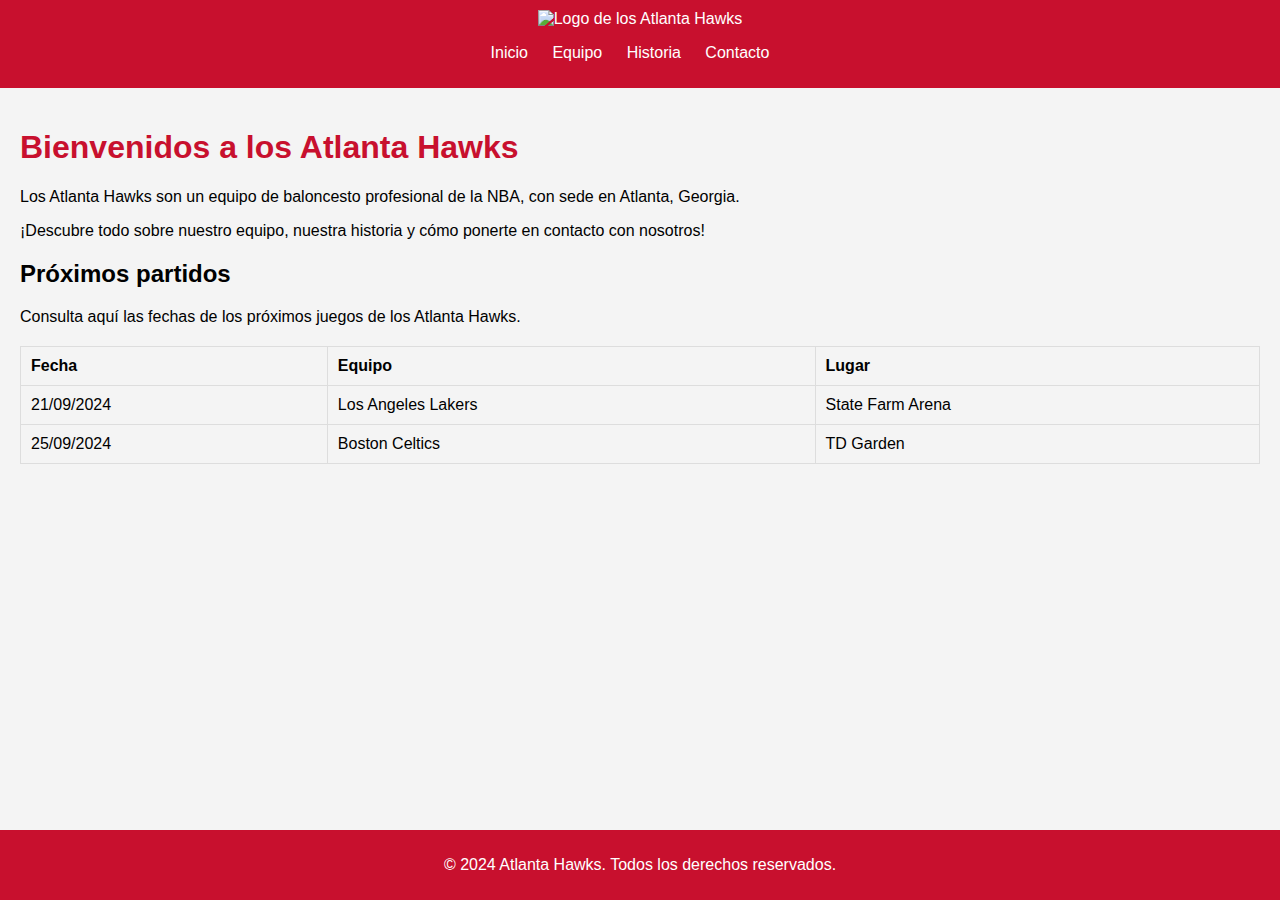
==== index.html @ 20e3f769 "initial commit" ====
<!DOCTYPE html>
<html lang="es">
<head>
    <meta charset="UTF-8">
    <meta name="viewport" content="width=device-width, initial-scale=1.0">
    <meta name="description" content="Página sobre los Atlanta Hawks, su historia, su equipo y contacto.">
    <title>Atlanta Hawks</title>
    <link rel="stylesheet" href="styles.css">
</head>
<body>
    <!-- Cabecera común -->
    <header>
        <div class="logo">
            <img src="images/hawks-logo.png" alt="Logo de los Atlanta Hawks">
        </div>
        <nav>
            <ul>
                <li><a href="index.html">Inicio</a></li>
                <li><a href="team.html">Equipo</a></li>
                <li><a href="history.html">Historia</a></li>
                <li><a href="contact.html">Contacto</a></li>
            </ul>
        </nav>
    </header>

    <!-- Sección principal -->
    <main>
        <h1>Bienvenidos a los Atlanta Hawks</h1>
        <section>
            <p>Los Atlanta Hawks son un equipo de baloncesto profesional de la NBA, con sede en Atlanta, Georgia.</p>
            <p>¡Descubre todo sobre nuestro equipo, nuestra historia y cómo ponerte en contacto con nosotros!</p>
        </section>
        <article>
            <h2>Próximos partidos</h2>
            <p>Consulta aquí las fechas de los próximos juegos de los Atlanta Hawks.</p>
            <table>
                <thead>
                    <tr>
                        <th>Fecha</th>
                        <th>Equipo</th>
                        <th>Lugar</th>
                    </tr>
                </thead>
                <tbody>
                    <tr>
                        <td>21/09/2024</td>
                        <td>Los Angeles Lakers</td>
                        <td>State Farm Arena</td>
                    </tr>
                    <tr>
                        <td>25/09/2024</td>
                        <td>Boston Celtics</td>
                        <td>TD Garden</td>
                    </tr>
                </tbody>
            </table>
        </article>
    </main>

    <!-- Pie de página común -->
    <footer>
        <p>&copy; 2024 Atlanta Hawks. Todos los derechos reservados.</p>
    </footer>
</body>
</html>
---- styles.css ----
/* Estilos generales */
body {
    font-family: Arial, sans-serif;
    margin: 0;
    padding: 0;
    background-color: #f4f4f4;
}

header {
    background-color: #c8102e;
    color: white;
    padding: 10px 0;
    text-align: center;
}

header .logo img {
    width: 100px;
}

nav ul {
    list-style-type: none;
    padding: 0;
}

nav ul li {
    display: inline;
    margin-right: 20px;
}

nav ul li a {
    color: white;
    text-decoration: none;
}

main {
    padding: 20px;
}

h1 {
    color: #c8102e;
}

table {
    width: 100%;
    border-collapse: collapse;
    margin: 20px 0;
}

table, th, td {
    border: 1px solid #ddd;
}

th, td {
    padding: 10px;
    text-align: left;
}

footer {
    background-color: #c8102e;
    color: white;
    text-align: center;
    padding: 10px 0;
    position: fixed;
    width: 100%;
    bottom: 0;
}

form {
    max-width: 600px;
    margin: 0 auto;
}

label {
    display: block;
    margin-bottom: 5px;
}

input, textarea {
    width: 100%;
    padding: 10px;
    margin-bottom: 10px;
    border: 1px solid #ccc;
}
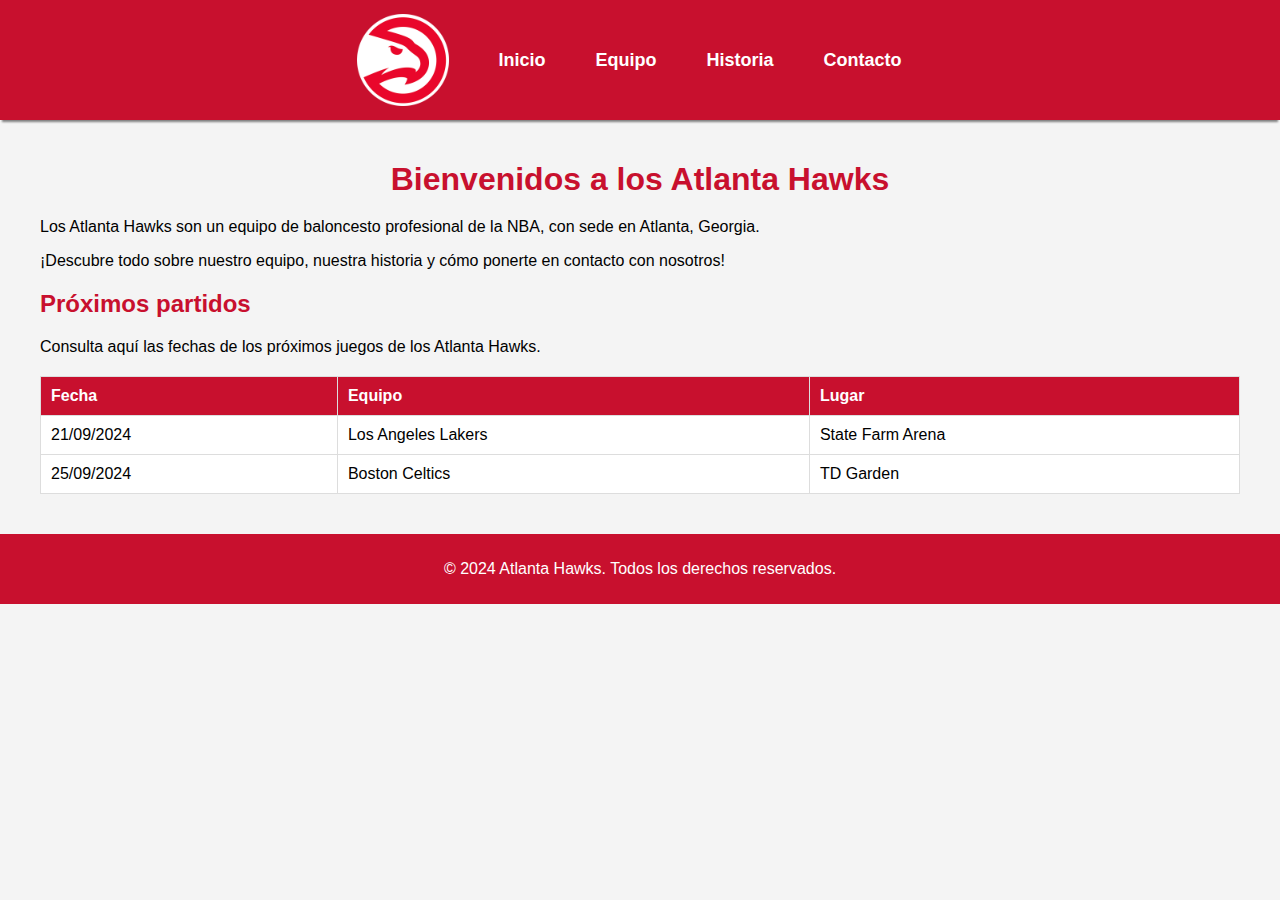
==== commit 8b7d9381: "header bien" ====
--- a/index.html
+++ b/index.html
@@ -8,19 +8,20 @@
     <link rel="stylesheet" href="styles.css">
 </head>
 <body>
-    <!-- Cabecera común -->
     <header>
-        <div class="logo">
-            <img src="images/hawks-logo.png" alt="Logo de los Atlanta Hawks">
+        <div class="header-container">
+            <div class="logo">
+                <img src="images/hawks-logo.png" alt="Logo de los Atlanta Hawks">
+            </div>
+            <nav>
+                <ul>
+                    <li><a href="index.html">Inicio</a></li>
+                    <li><a href="team.html">Equipo</a></li>
+                    <li><a href="history.html">Historia</a></li>
+                    <li><a href="contact.html">Contacto</a></li>
+                </ul>
+            </nav>
         </div>
-        <nav>
-            <ul>
-                <li><a href="index.html">Inicio</a></li>
-                <li><a href="team.html">Equipo</a></li>
-                <li><a href="history.html">Historia</a></li>
-                <li><a href="contact.html">Contacto</a></li>
-            </ul>
-        </nav>
     </header>
 
     <!-- Sección principal -->
--- a/styles.css
+++ b/styles.css
@@ -1,4 +1,4 @@
-/* Estilos generales */
+/* Estilos generales para todo el sitio web */
 body {
     font-family: Arial, sans-serif;
     margin: 0;
@@ -11,39 +11,79 @@
     color: white;
     padding: 10px 0;
     text-align: center;
+    box-shadow: 0 4px 2px -2px gray;
 }
 
-header .logo img {
-    width: 100px;
+.header-container {
+    display: flex;
+    align-items: center; /* Alinea verticalmente el logo y el menú */
+    justify-content: center; /* Alinea horizontalmente el logo y el menú */
+    gap: 20px; /* Espacio entre el logo y el menú */
+}
+
+header .logo img{
+    max-width: 100px; /* Ajusta el tamaño del logo */
+    width: auto; /* Mantén el ancho automático si la imagen es más pequeña */
+    height: auto; /* Mantiene la proporción de la imagen */
+    margin-bottom: 0; /* Añade espacio debajo del logo */
+    display: block; /* Asegura que la imagen sea un bloque y no inline */
 }
 
 nav ul {
-    list-style-type: none;
-    padding: 0;
+    list-style: none; /* Eliminamos los puntos de la lista */
+    padding: 0; /* Eliminamos el padding por defecto */
+    margin: 0;
+    display: flex; /* Flexbox para distribuir los ítems */
+    justify-content: center; /* Centramos los ítems horizontalmente */
 }
 
 nav ul li {
-    display: inline;
-    margin-right: 20px;
+    margin: 0 25px; /* Espacio entre cada ítem del menú */
 }
 
 nav ul li a {
     color: white;
     text-decoration: none;
+    font-weight: bold;
+    font-size: 18px;
+}
+
+nav ul li a:hover {
+    text-decoration: underline;
 }
 
 main {
     padding: 20px;
+    max-width: 1200px;
+    margin: 0 auto;
 }
 
 h1 {
     color: #c8102e;
+    text-align: center;
+    margin-bottom: 20px;
 }
 
+h2 {
+    color: #c8102e;
+}
+
+footer {
+    background-color: #c8102e;
+    color: white;
+    text-align: center;
+    padding: 10px 0;
+    position: relative;
+    bottom: 0;
+    width: 100%;
+}
+
+/* Tabla de index.html */
 table {
     width: 100%;
     border-collapse: collapse;
     margin: 20px 0;
+    background-color: #fff;
 }
 
 table, th, td {
@@ -55,29 +95,104 @@
     text-align: left;
 }
 
-footer {
+thead {
     background-color: #c8102e;
     color: white;
-    text-align: center;
-    padding: 10px 0;
-    position: fixed;
-    width: 100%;
-    bottom: 0;
 }
 
+/* Página team.html */
+.team-section ul {
+    list-style-type: none;
+    padding: 0;
+    margin: 0;
+    display: flex;
+    flex-direction: column;
+    align-items: center;
+}
+
+.team-section ul li {
+    background-color: #ffffff;
+    border: 1px solid #ddd;
+    padding: 10px;
+    margin-bottom: 10px;
+    width: 60%;
+    text-align: center;
+    font-size: 18px;
+}
+
+.team-section ul li:hover {
+    background-color: #f0f0f0;
+}
+
+/* Página history.html */
+.history-section {
+    background-color: #ffffff;
+    padding: 20px;
+    border: 1px solid #ddd;
+    margin-top: 20px;
+}
+
+.history-section p {
+    font-size: 16px;
+    line-height: 1.6;
+}
+
+/* Formulario contact.html */
 form {
     max-width: 600px;
     margin: 0 auto;
+    background-color: #fff;
+    padding: 20px;
+    border: 1px solid #ddd;
+    border-radius: 5px;
 }
 
 label {
     display: block;
-    margin-bottom: 5px;
+    margin-bottom: 10px;
+    font-weight: bold;
 }
 
 input, textarea {
     width: 100%;
     padding: 10px;
-    margin-bottom: 10px;
+    margin-bottom: 15px;
     border: 1px solid #ccc;
+    border-radius: 4px;
+}
+
+input[type="submit"] {
+    background-color: #c8102e;
+    color: white;
+    border: none;
+    padding: 12px 20px;
+    cursor: pointer;
+    border-radius: 4px;
+}
+
+input[type="submit"]:hover {
+    background-color: #a60e23;
+}
+
+textarea {
+    resize: vertical;
+    min-height: 150px;
+}
+
+/* Responsive design */
+@media screen and (max-width: 768px) {
+    nav ul li {
+        display: block;
+        text-align: center;
+        margin-bottom: 10px;
+    }
+
+    .team-section ul li {
+        width: 90%;
+    }
+
+    form {
+        width: 100%;
+        padding: 15px;
+    }
 }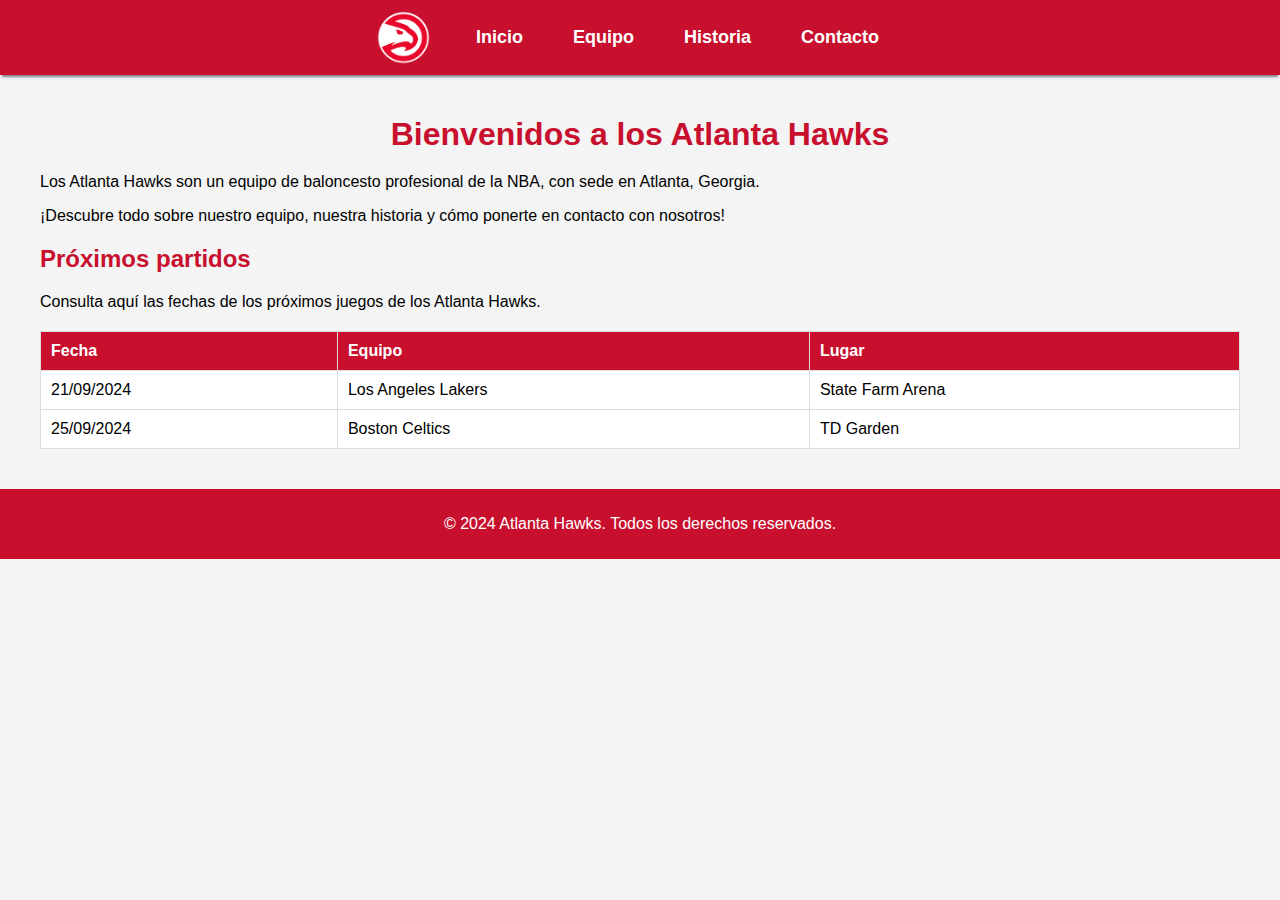
==== commit c921e1c0: "header bien en todas y contenido de historia" ====
--- a/index.html
+++ b/index.html
@@ -5,7 +5,7 @@
     <meta name="viewport" content="width=device-width, initial-scale=1.0">
     <meta name="description" content="Página sobre los Atlanta Hawks, su historia, su equipo y contacto.">
     <title>Atlanta Hawks</title>
-    <link rel="stylesheet" href="styles.css">
+    <link rel="stylesheet" href="css/styles.css">
 </head>
 <body>
     <header>
--- a/css/styles.css
+++ b/css/styles.css
@@ -0,0 +1,198 @@
+/* Estilos generales para todo el sitio web */
+body {
+    font-family: Arial, sans-serif;
+    margin: 0;
+    padding: 0;
+    background-color: #f4f4f4;
+}
+
+header {
+    background-color: #c8102e;
+    color: white;
+    padding: 10px 0;
+    text-align: center;
+    box-shadow: 0 4px 2px -2px gray;
+}
+
+.header-container {
+    display: flex;
+    align-items: center; /* Alinea verticalmente el logo y el menú */
+    justify-content: center; /* Alinea horizontalmente el logo y el menú */
+    gap: 20px; /* Espacio entre el logo y el menú */
+}
+
+header .logo img{
+    max-width: 55px; /* Ajusta el tamaño del logo */
+    width: auto; /* Mantén el ancho automático si la imagen es más pequeña */
+    height: auto; /* Mantiene la proporción de la imagen */
+    margin-bottom: 0; /* Añade espacio debajo del logo */
+    display: block; /* Asegura que la imagen sea un bloque y no inline */
+}
+
+nav ul {
+    list-style: none; /* Eliminamos los puntos de la lista */
+    padding: 0; /* Eliminamos el padding por defecto */
+    margin: 0;
+    display: flex; /* Flexbox para distribuir los ítems */
+    justify-content: center; /* Centramos los ítems horizontalmente */
+}
+
+nav ul li {
+    margin: 0 25px; /* Espacio entre cada ítem del menú */
+}
+
+nav ul li a {
+    color: white;
+    text-decoration: none;
+    font-weight: bold;
+    font-size: 18px;
+}
+
+nav ul li a:hover {
+    text-decoration: underline;
+}
+
+main {
+    padding: 20px;
+    max-width: 1200px;
+    margin: 0 auto;
+}
+
+h1 {
+    color: #c8102e;
+    text-align: center;
+    margin-bottom: 20px;
+}
+
+h2 {
+    color: #c8102e;
+}
+
+footer {
+    background-color: #c8102e;
+    color: white;
+    text-align: center;
+    padding: 10px 0;
+    position: relative;
+    bottom: 0;
+    width: 100%;
+}
+
+/* Tabla de index.html */
+table {
+    width: 100%;
+    border-collapse: collapse;
+    margin: 20px 0;
+    background-color: #fff;
+}
+
+table, th, td {
+    border: 1px solid #ddd;
+}
+
+th, td {
+    padding: 10px;
+    text-align: left;
+}
+
+thead {
+    background-color: #c8102e;
+    color: white;
+}
+
+/* Página team.html */
+.team-section ul {
+    list-style-type: none;
+    padding: 0;
+    margin: 0;
+    display: flex;
+    flex-direction: column;
+    align-items: center;
+}
+
+.team-section ul li {
+    background-color: #ffffff;
+    border: 1px solid #ddd;
+    padding: 10px;
+    margin-bottom: 10px;
+    width: 60%;
+    text-align: center;
+    font-size: 18px;
+}
+
+.team-section ul li:hover {
+    background-color: #f0f0f0;
+}
+
+/* Página history.html */
+.history-section {
+    background-color: #ffffff;
+    padding: 20px;
+    border: 1px solid #ddd;
+    margin-top: 20px;
+}
+
+.history-section p {
+    font-size: 16px;
+    line-height: 1.6;
+}
+
+/* Formulario contact.html */
+form {
+    max-width: 600px;
+    margin: 0 auto;
+    background-color: #fff;
+    padding: 20px;
+    border: 1px solid #ddd;
+    border-radius: 5px;
+}
+
+label {
+    display: block;
+    margin-bottom: 10px;
+    font-weight: bold;
+}
+
+input, textarea {
+    width: 100%;
+    padding: 10px;
+    margin-bottom: 15px;
+    border: 1px solid #ccc;
+    border-radius: 4px;
+}
+
+input[type="submit"] {
+    background-color: #c8102e;
+    color: white;
+    border: none;
+    padding: 12px 20px;
+    cursor: pointer;
+    border-radius: 4px;
+}
+
+input[type="submit"]:hover {
+    background-color: #a60e23;
+}
+
+textarea {
+    resize: vertical;
+    min-height: 150px;
+}
+
+/* Responsive design */
+@media screen and (max-width: 768px) {
+    nav ul li {
+        display: block;
+        text-align: center;
+        margin-bottom: 10px;
+    }
+
+    .team-section ul li {
+        width: 90%;
+    }
+
+    form {
+        width: 100%;
+        padding: 15px;
+    }
+}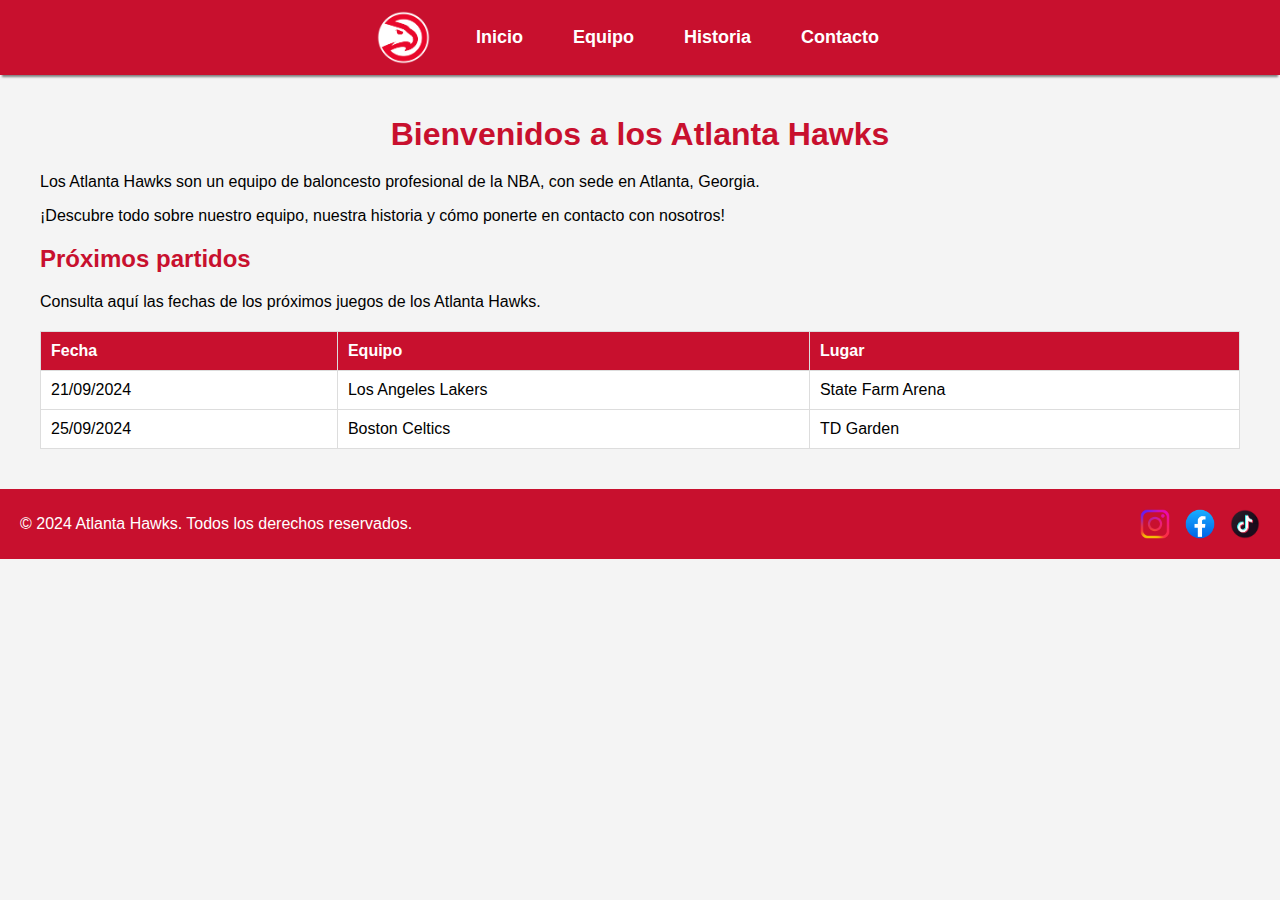
==== commit 9c2b0271: "logos de redes en footer" ====
--- a/index.html
+++ b/index.html
@@ -61,6 +61,19 @@
     <!-- Pie de página común -->
     <footer>
         <p>&copy; 2024 Atlanta Hawks. Todos los derechos reservados.</p>
+        <div class="redes">
+            <a href="https://www.instagram.com/atlhawks/" target="_blank">
+                <img src="images/logo instagram.png" alt="logo de instagram">
+            </a>
+
+            <a href="https://www.facebook.com/atlhawks/" target="_blank">
+                <img src="images/logo_facebook.png" alt="logo de facebook">
+            </a>
+            
+            <a href="https://www.tiktok.com/@atlhawks" target="_blank">
+                <img src="images/logo_tiktok.png" alt="logo de tiktok">
+            </a>
+        </div>
     </footer>
 </body>
 </html>--- a/css/styles.css
+++ b/css/styles.css
@@ -68,14 +68,33 @@
     color: #c8102e;
 }
 
+p {
+    text-align: justify;
+}
+
 footer {
     background-color: #c8102e;
-    color: white;
-    text-align: center;
-    padding: 10px 0;
-    position: relative;
-    bottom: 0;
-    width: 100%;
+    color: white; /* Texto del footer en blanco */
+    padding: 20px; /* Espaciado interno */
+    
+    display: flex; /* Activar flexbox */
+    justify-content: space-between; /* Distribuir el contenido: texto a la izquierda y redes a la derecha */
+    align-items: center; /* Alinear verticalmente el texto y las imágenes */
+}
+
+footer p {
+    margin: 0; /* Eliminar márgenes para centrar mejor */
+}
+
+footer .redes {
+    display: flex; /* Activar flexbox para las imágenes */
+    gap: 15px; /* Espacio entre las imágenes */
+}
+
+footer .redes img {
+    width: 30px; /* Ajustar el ancho de todas las imágenes */
+    height: 30px; /* Ajustar la altura de todas las imágenes */
+    display: block; /* Asegurar que las imágenes se comporten como bloques */
 }
 
 /* Tabla de index.html */
@@ -137,6 +156,22 @@
     line-height: 1.6;
 }
 
+.text-img-container img {
+    float: right; /* Hace que la imagen flote a la izquierda del texto */
+    margin-left: 15px; /* Deja espacio entre el texto y la imagen */
+    margin-bottom: 10px; /* Opcional: espacio debajo de la imagen */
+    max-width: 500px; /* Ajusta el tamaño de la imagen */
+    height: auto; /* Mantiene la proporción de la imagen */
+}
+
+.text-img-bobpettit-container img {
+    float: right; /* Hace que la imagen flote a la izquierda del texto */
+    margin-left: 15px; /* Deja espacio entre el texto y la imagen */
+    margin-bottom: 10px; /* Opcional: espacio debajo de la imagen */
+    max-width: 350px; /* Ajusta el tamaño de la imagen */
+    height: auto; /* Mantiene la proporción de la imagen */
+}
+
 /* Formulario contact.html */
 form {
     max-width: 600px;
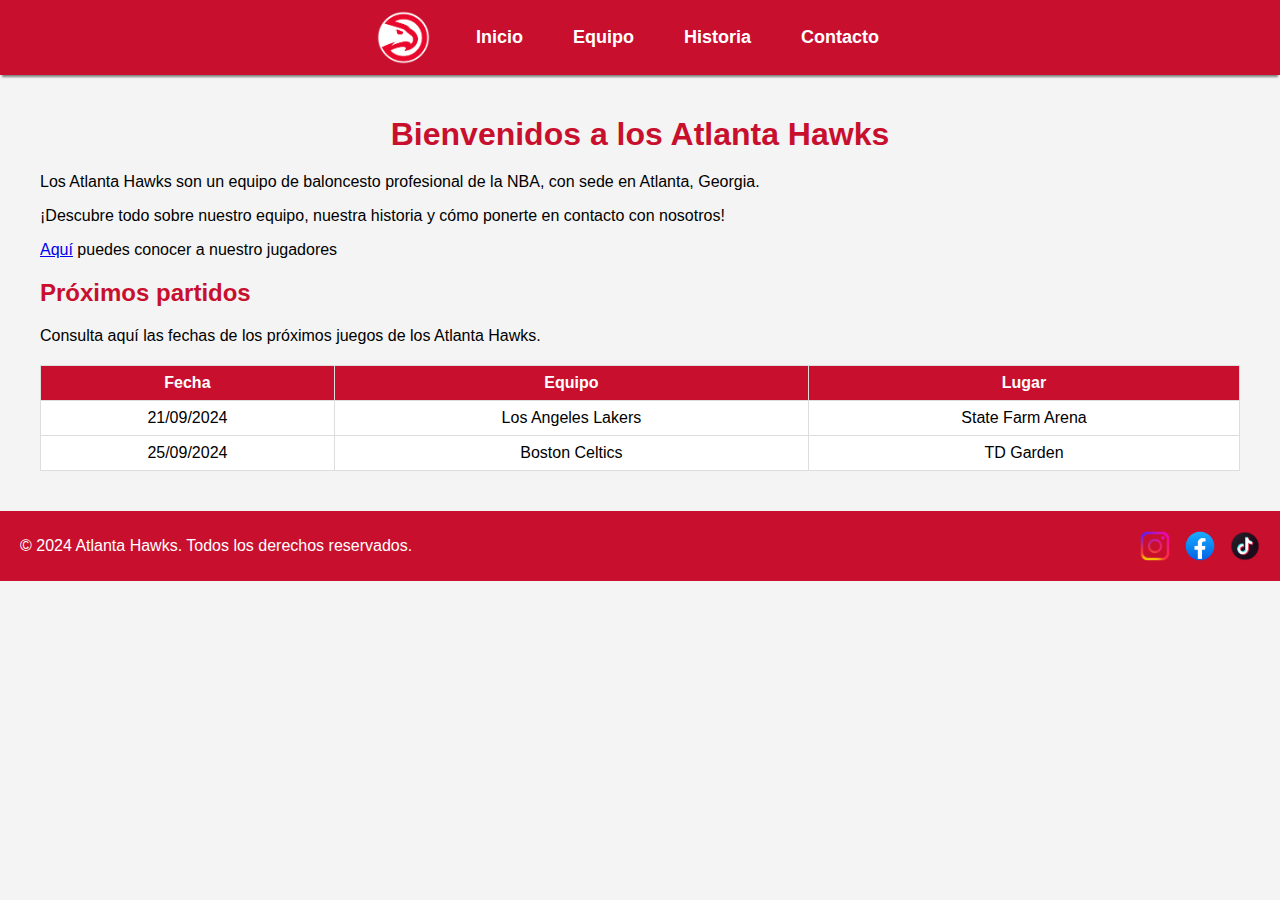
==== commit fe485993: "roster en tabla" ====
--- a/index.html
+++ b/index.html
@@ -31,6 +31,7 @@
             <p>Los Atlanta Hawks son un equipo de baloncesto profesional de la NBA, con sede en Atlanta, Georgia.</p>
             <p>¡Descubre todo sobre nuestro equipo, nuestra historia y cómo ponerte en contacto con nosotros!</p>
         </section>
+        <p><a href="team.html#team-section">Aquí</a> puedes conocer a nuestro jugadores</p>
         <article>
             <h2>Próximos partidos</h2>
             <p>Consulta aquí las fechas de los próximos juegos de los Atlanta Hawks.</p>
--- a/css/styles.css
+++ b/css/styles.css
@@ -109,21 +109,40 @@
     border: 1px solid #ddd;
 }
 
+
+/* Página team.html */
+table {
+    width: 100%; /* Ancho completo */
+    border-collapse: collapse; /* Colapsar bordes */
+    margin: 20px 0; /* Margen vertical */
+}
+
 th, td {
-    padding: 10px;
-    text-align: left;
-}
-
-thead {
-    background-color: #c8102e;
-    color: white;
-}
-
-/* Página team.html */
+    border: 1px solid #ddd; /* Bordes ligeros */
+    padding: 8px; /* Espaciado interno */
+    text-align: center; /* Alinear texto a la izquierda */
+}
+
+th {
+    background-color: #c8102e; /* Fondo claro para encabezados */
+    color: white;
+    font-weight: bold; /* Texto en negrita */
+}
+
+td {
+    vertical-align: middle; /* Centrar verticalmente */
+}
+
+.player-image {
+    width: 400px; /* Ancho de la imagen */
+    height: 300px; /* Mantener proporciones */
+    border-radius: 5px; /* Bordes redondeados */
+}
+
 .team-section ul {
     list-style-type: none;
     padding: 0;
-    margin: 0;
+    margin: 20px;
     display: flex;
     flex-direction: column;
     align-items: center;
@@ -131,12 +150,11 @@
 
 .team-section ul li {
     background-color: #ffffff;
-    border: 1px solid #ddd;
     padding: 10px;
     margin-bottom: 10px;
     width: 60%;
     text-align: center;
-    font-size: 18px;
+    font-size: 14px;
 }
 
 .team-section ul li:hover {
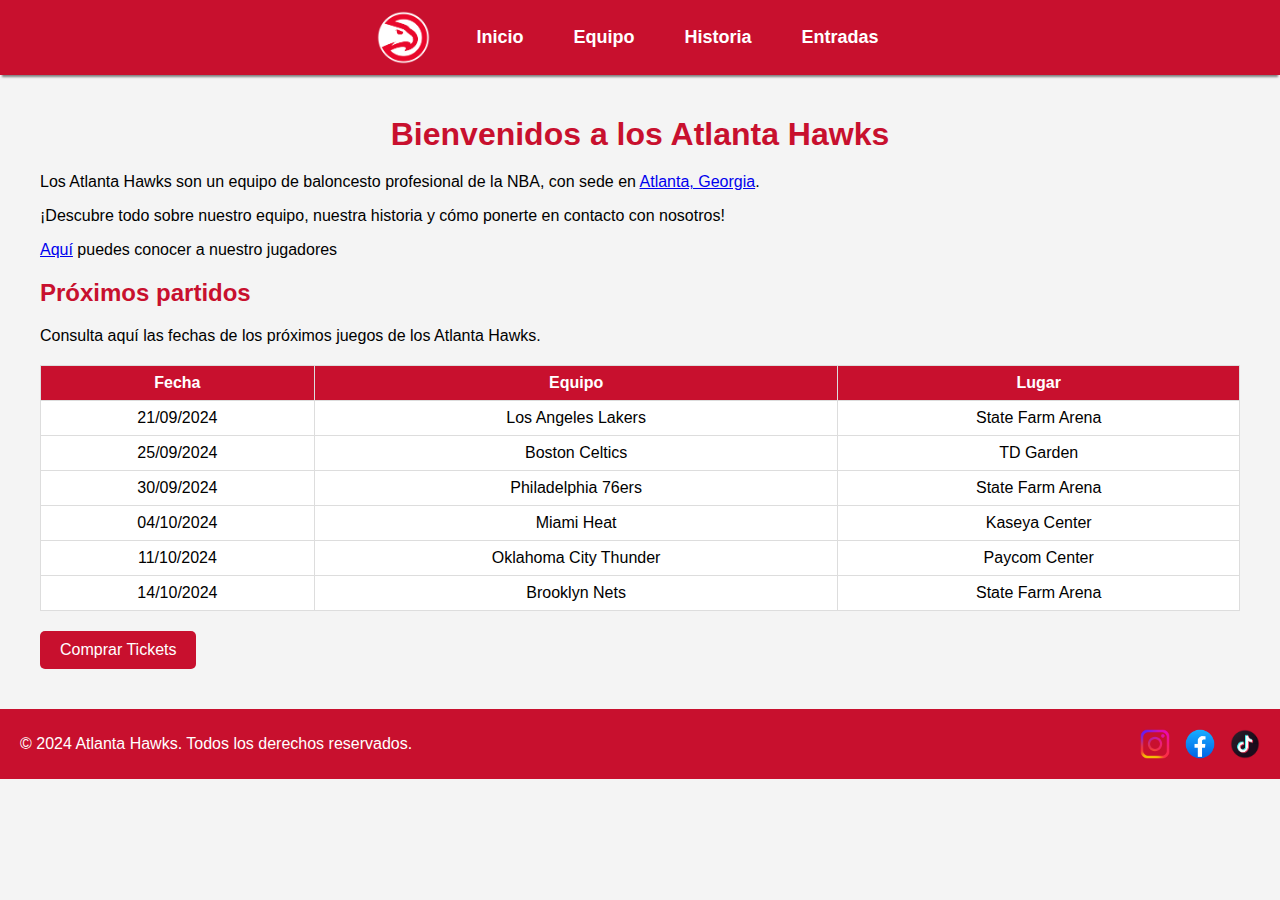
==== commit 04843653: "web acabada" ====
--- a/index.html
+++ b/index.html
@@ -11,24 +11,25 @@
     <header>
         <div class="header-container">
             <div class="logo">
-                <img src="images/hawks-logo.png" alt="Logo de los Atlanta Hawks">
+                <a href="index.html"><img src="images/hawks-logo.png" alt="Logo de los Atlanta Hawks"></a>
             </div>
             <nav>
                 <ul>
                     <li><a href="index.html">Inicio</a></li>
                     <li><a href="team.html">Equipo</a></li>
                     <li><a href="history.html">Historia</a></li>
-                    <li><a href="contact.html">Contacto</a></li>
+                    <li><a href="tickets.html">Entradas</a></li>
                 </ul>
             </nav>
         </div>
     </header>
 
-    <!-- Sección principal -->
     <main>
         <h1>Bienvenidos a los Atlanta Hawks</h1>
-        <section>
-            <p>Los Atlanta Hawks son un equipo de baloncesto profesional de la NBA, con sede en Atlanta, Georgia.</p>
+        <section>   
+            <p>Los Atlanta Hawks son un equipo de baloncesto profesional de la NBA, con sede en 
+                <a href="https://www.google.com/maps/place/Atlanta,+Georgia,+EE.+UU./@33.7661163,-84.5203992,40114m/data=!3m1!1e3!4m6!3m5!1s0x88f5045d6993098d:0x66fede2f990b630b!8m2!3d33.7501275!4d-84.3885209!16zL20vMDEzeXE?authuser=0&entry=ttu&g_ep=EgoyMDI0MTAwOS4wIKXMDSoASAFQAw%3D%3D" target="_blank">
+                    Atlanta, Georgia</a>.</p>
             <p>¡Descubre todo sobre nuestro equipo, nuestra historia y cómo ponerte en contacto con nosotros!</p>
         </section>
         <p><a href="team.html#team-section">Aquí</a> puedes conocer a nuestro jugadores</p>
@@ -54,12 +55,33 @@
                         <td>Boston Celtics</td>
                         <td>TD Garden</td>
                     </tr>
+                    <tr>
+                        <td>30/09/2024</td>
+                        <td>Philadelphia 76ers</td>
+                        <td>State Farm Arena</td>
+                    </tr>
+                    <tr>
+                        <td>04/10/2024</td>
+                        <td>Miami Heat</td>
+                        <td>Kaseya Center</td>
+                    </tr>
+                    <tr>
+                        <td>11/10/2024</td>
+                        <td>Oklahoma City Thunder</td>
+                        <td>Paycom Center</td>
+                    </tr>
+                    <tr>
+                        <td>14/10/2024</td>
+                        <td>Brooklyn Nets</td>
+                        <td>State Farm Arena</td>
+                    </tr>
                 </tbody>
             </table>
         </article>
+
+        <a href="tickets.html"><button class="btn">Comprar Tickets</button></a>
     </main>
 
-    <!-- Pie de página común -->
     <footer>
         <p>&copy; 2024 Atlanta Hawks. Todos los derechos reservados.</p>
         <div class="redes">
--- a/css/styles.css
+++ b/css/styles.css
@@ -76,7 +76,6 @@
     background-color: #c8102e;
     color: white; /* Texto del footer en blanco */
     padding: 20px; /* Espaciado interno */
-    
     display: flex; /* Activar flexbox */
     justify-content: space-between; /* Distribuir el contenido: texto a la izquierda y redes a la derecha */
     align-items: center; /* Alinear verticalmente el texto y las imágenes */
@@ -109,6 +108,21 @@
     border: 1px solid #ddd;
 }
 
+.btn {
+    background-color: #c8102e;
+    color: white;
+    padding: 10px 20px;
+    border: none;
+    border-radius: 5px;
+    cursor: pointer;
+    font-size: 16px;
+    margin-left: 10px auto;
+    margin-bottom: 20px;
+}
+
+button:hover {
+    background-color: #b3122c;
+}
 
 /* Página team.html */
 table {
@@ -137,6 +151,38 @@
     width: 400px; /* Ancho de la imagen */
     height: 300px; /* Mantener proporciones */
     border-radius: 5px; /* Bordes redondeados */
+}
+
+.team-section h2 {
+    text-align: center;
+    margin-bottom: 0;
+}
+
+.players-grid {
+    display: grid;
+    grid-template-columns: 1fr 1fr; /* Dos columnas iguales */
+    gap: 30px; /* Espacio entre las filas */
+}
+
+.player {
+    display: contents; /* Hace que los elementos hijos se ajusten al grid */
+}
+
+.player-info {
+    background-color: #fff;
+    padding: 15px;
+    box-shadow: 0 2px 5px rgba(0, 0, 0, 0.1);
+    display: flex;
+    flex-direction: column;
+    justify-content: center;
+}
+
+.player-image img {
+    height: 300px;
+    max-width: 440px; /* Tamaño máximo para las imágenes */
+    border-radius: 10px;
+    display: block;
+    margin: 0 auto; /* Centra la imagen horizontalmente */
 }
 
 .team-section ul {
@@ -248,4 +294,10 @@
         width: 100%;
         padding: 15px;
     }
+}
+
+@media (max-width: 768px) {
+    .players-grid {
+        grid-template-columns: 1fr;
+    }
 }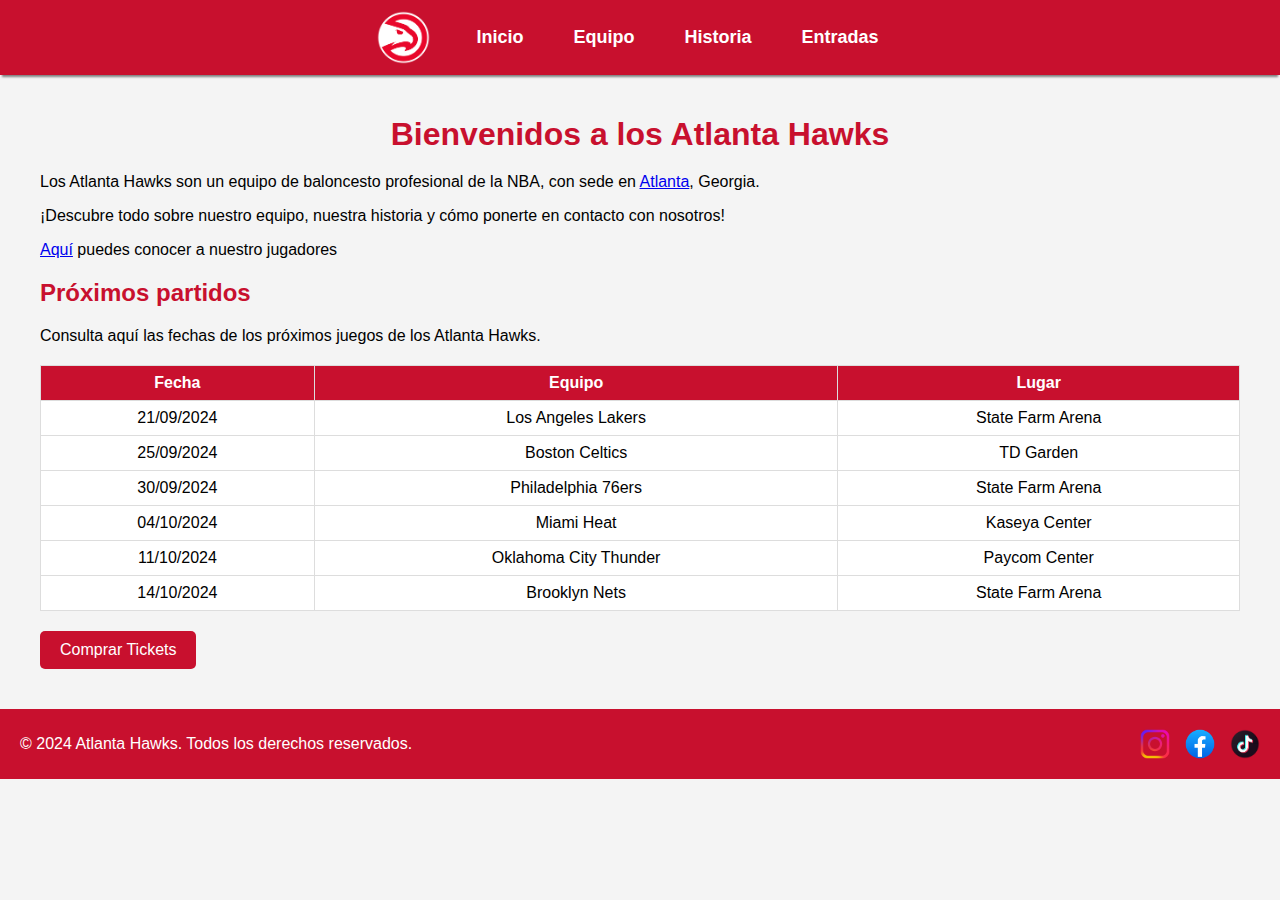
==== commit f3aebb22: "correccion del nav" ====
--- a/index.html
+++ b/index.html
@@ -29,7 +29,7 @@
         <section>   
             <p>Los Atlanta Hawks son un equipo de baloncesto profesional de la NBA, con sede en 
                 <a href="https://www.google.com/maps/place/Atlanta,+Georgia,+EE.+UU./@33.7661163,-84.5203992,40114m/data=!3m1!1e3!4m6!3m5!1s0x88f5045d6993098d:0x66fede2f990b630b!8m2!3d33.7501275!4d-84.3885209!16zL20vMDEzeXE?authuser=0&entry=ttu&g_ep=EgoyMDI0MTAwOS4wIKXMDSoASAFQAw%3D%3D" target="_blank">
-                    Atlanta, Georgia</a>.</p>
+                    Atlanta</a>, Georgia.</p>
             <p>¡Descubre todo sobre nuestro equipo, nuestra historia y cómo ponerte en contacto con nosotros!</p>
         </section>
         <p><a href="team.html#team-section">Aquí</a> puedes conocer a nuestro jugadores</p>
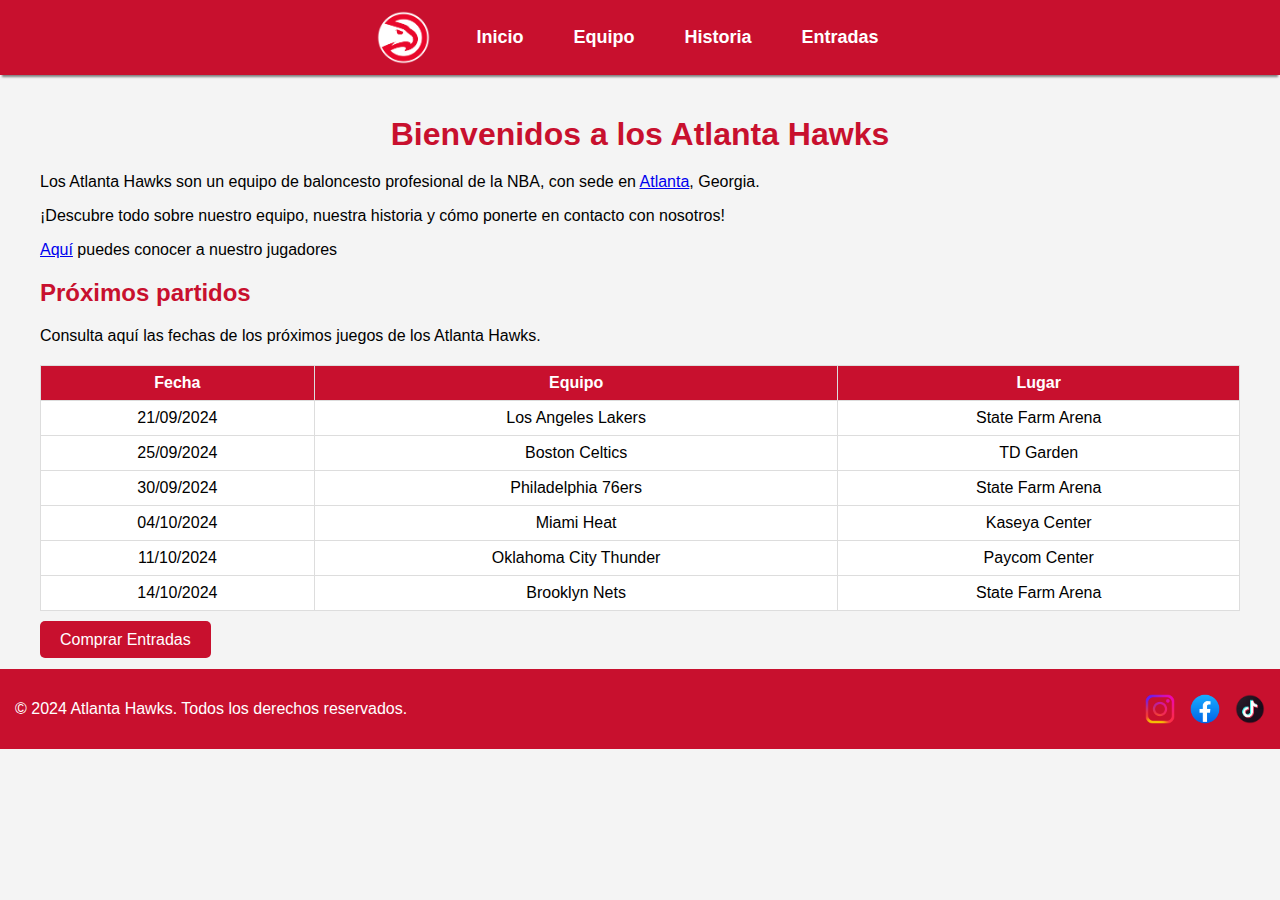
==== commit 02095a89: "validacion" ====
--- a/index.html
+++ b/index.html
@@ -26,12 +26,11 @@
 
     <main>
         <h1>Bienvenidos a los Atlanta Hawks</h1>
-        <section>   
-            <p>Los Atlanta Hawks son un equipo de baloncesto profesional de la NBA, con sede en 
-                <a href="https://www.google.com/maps/place/Atlanta,+Georgia,+EE.+UU./@33.7661163,-84.5203992,40114m/data=!3m1!1e3!4m6!3m5!1s0x88f5045d6993098d:0x66fede2f990b630b!8m2!3d33.7501275!4d-84.3885209!16zL20vMDEzeXE?authuser=0&entry=ttu&g_ep=EgoyMDI0MTAwOS4wIKXMDSoASAFQAw%3D%3D" target="_blank">
-                    Atlanta</a>, Georgia.</p>
-            <p>¡Descubre todo sobre nuestro equipo, nuestra historia y cómo ponerte en contacto con nosotros!</p>
-        </section>
+        <p>Los Atlanta Hawks son un equipo de baloncesto profesional de la NBA, con sede en 
+            <a href="https://www.google.com/maps/place/Atlanta,+Georgia,+EE.+UU./@33.7661163,-84.5203992,40114m/data=!3m1!1e3!4m6!3m5!1s0x88f5045d6993098d:0x66fede2f990b630b!8m2!3d33.7501275!4d-84.3885209!16zL20vMDEzeXE?authuser=0&entry=ttu&g_ep=EgoyMDI0MTAwOS4wIKXMDSoASAFQAw%3D%3D" target="_blank">
+            Atlanta</a>, Georgia.
+        </p>
+        <p>¡Descubre todo sobre nuestro equipo, nuestra historia y cómo ponerte en contacto con nosotros!</p>
         <p><a href="team.html#team-section">Aquí</a> puedes conocer a nuestro jugadores</p>
         <article>
             <h2>Próximos partidos</h2>
@@ -79,14 +78,14 @@
             </table>
         </article>
 
-        <a href="tickets.html"><button class="btn">Comprar Tickets</button></a>
+        <a href="tickets.html" class="btn">Comprar Entradas</a>
     </main>
 
     <footer>
         <p>&copy; 2024 Atlanta Hawks. Todos los derechos reservados.</p>
         <div class="redes">
             <a href="https://www.instagram.com/atlhawks/" target="_blank">
-                <img src="images/logo instagram.png" alt="logo de instagram">
+                <img src="images/logo_instagram.png" alt="logo de instagram">
             </a>
 
             <a href="https://www.facebook.com/atlhawks/" target="_blank">
--- a/css/styles.css
+++ b/css/styles.css
@@ -1,4 +1,3 @@
-/* Estilos generales para todo el sitio web */
 body {
     font-family: Arial, sans-serif;
     margin: 0;
@@ -16,29 +15,29 @@
 
 .header-container {
     display: flex;
-    align-items: center; /* Alinea verticalmente el logo y el menú */
-    justify-content: center; /* Alinea horizontalmente el logo y el menú */
-    gap: 20px; /* Espacio entre el logo y el menú */
+    align-items: center;
+    justify-content: center;
+    gap: 20px;
 }
 
 header .logo img{
-    max-width: 55px; /* Ajusta el tamaño del logo */
-    width: auto; /* Mantén el ancho automático si la imagen es más pequeña */
-    height: auto; /* Mantiene la proporción de la imagen */
-    margin-bottom: 0; /* Añade espacio debajo del logo */
-    display: block; /* Asegura que la imagen sea un bloque y no inline */
+    max-width: 55px;
+    width: auto;
+    height: auto; 
+    margin-bottom: 0;
+    display: block;
 }
 
 nav ul {
-    list-style: none; /* Eliminamos los puntos de la lista */
-    padding: 0; /* Eliminamos el padding por defecto */
+    list-style: none;
+    padding: 0;
     margin: 0;
-    display: flex; /* Flexbox para distribuir los ítems */
-    justify-content: center; /* Centramos los ítems horizontalmente */
+    display: flex;
+    justify-content: center;
 }
 
 nav ul li {
-    margin: 0 25px; /* Espacio entre cada ítem del menú */
+    margin: 0 25px;
 }
 
 nav ul li a {
@@ -74,26 +73,22 @@
 
 footer {
     background-color: #c8102e;
-    color: white; /* Texto del footer en blanco */
-    padding: 20px; /* Espaciado interno */
-    display: flex; /* Activar flexbox */
-    justify-content: space-between; /* Distribuir el contenido: texto a la izquierda y redes a la derecha */
-    align-items: center; /* Alinear verticalmente el texto y las imágenes */
-}
-
-footer p {
-    margin: 0; /* Eliminar márgenes para centrar mejor */
+    color: white;
+    padding: 15px;
+    display: flex;
+    justify-content: space-between;
+    align-items: center;
 }
 
 footer .redes {
-    display: flex; /* Activar flexbox para las imágenes */
-    gap: 15px; /* Espacio entre las imágenes */
+    display: flex;
+    gap: 15px;
 }
 
 footer .redes img {
-    width: 30px; /* Ajustar el ancho de todas las imágenes */
-    height: 30px; /* Ajustar la altura de todas las imágenes */
-    display: block; /* Asegurar que las imágenes se comporten como bloques */
+    width: 30px;
+    height: 30px;
+    display: block;
 }
 
 /* Tabla de index.html */
@@ -108,7 +103,24 @@
     border: 1px solid #ddd;
 }
 
+th, td {
+    padding: 8px;
+    text-align: center;
+}
+
+th {
+    background-color: #c8102e;
+    color: white;
+    font-weight: bold;
+}
+
+td {
+    vertical-align: middle;
+}
+
+/* Boton de index.html*/
 .btn {
+    text-decoration: none;
     background-color: #c8102e;
     color: white;
     padding: 10px 20px;
@@ -116,43 +128,15 @@
     border-radius: 5px;
     cursor: pointer;
     font-size: 16px;
-    margin-left: 10px auto;
+    margin-top: 5px;
     margin-bottom: 20px;
 }
 
-button:hover {
+.btn:hover {
     background-color: #b3122c;
 }
 
 /* Página team.html */
-table {
-    width: 100%; /* Ancho completo */
-    border-collapse: collapse; /* Colapsar bordes */
-    margin: 20px 0; /* Margen vertical */
-}
-
-th, td {
-    border: 1px solid #ddd; /* Bordes ligeros */
-    padding: 8px; /* Espaciado interno */
-    text-align: center; /* Alinear texto a la izquierda */
-}
-
-th {
-    background-color: #c8102e; /* Fondo claro para encabezados */
-    color: white;
-    font-weight: bold; /* Texto en negrita */
-}
-
-td {
-    vertical-align: middle; /* Centrar verticalmente */
-}
-
-.player-image {
-    width: 400px; /* Ancho de la imagen */
-    height: 300px; /* Mantener proporciones */
-    border-radius: 5px; /* Bordes redondeados */
-}
-
 .team-section h2 {
     text-align: center;
     margin-bottom: 0;
@@ -160,12 +144,12 @@
 
 .players-grid {
     display: grid;
-    grid-template-columns: 1fr 1fr; /* Dos columnas iguales */
-    gap: 30px; /* Espacio entre las filas */
+    grid-template-columns: 1fr 1fr;
+    gap: 30px;
 }
 
 .player {
-    display: contents; /* Hace que los elementos hijos se ajusten al grid */
+    display: contents;
 }
 
 .player-info {
@@ -179,10 +163,10 @@
 
 .player-image img {
     height: 300px;
-    max-width: 440px; /* Tamaño máximo para las imágenes */
+    max-width: 440px; 
     border-radius: 10px;
     display: block;
-    margin: 0 auto; /* Centra la imagen horizontalmente */
+    margin: 0 auto;
 }
 
 .team-section ul {
@@ -221,22 +205,22 @@
 }
 
 .text-img-container img {
-    float: right; /* Hace que la imagen flote a la izquierda del texto */
-    margin-left: 15px; /* Deja espacio entre el texto y la imagen */
-    margin-bottom: 10px; /* Opcional: espacio debajo de la imagen */
-    max-width: 500px; /* Ajusta el tamaño de la imagen */
-    height: auto; /* Mantiene la proporción de la imagen */
+    float: right;
+    margin-left: 15px;
+    margin-bottom: 10px;
+    max-width: 500px;
+    height: auto;
 }
 
 .text-img-bobpettit-container img {
-    float: right; /* Hace que la imagen flote a la izquierda del texto */
-    margin-left: 15px; /* Deja espacio entre el texto y la imagen */
-    margin-bottom: 10px; /* Opcional: espacio debajo de la imagen */
-    max-width: 350px; /* Ajusta el tamaño de la imagen */
-    height: auto; /* Mantiene la proporción de la imagen */
-}
-
-/* Formulario contact.html */
+    float: right;
+    margin-left: 15px;
+    margin-bottom: 10px;
+    max-width: 350px;
+    height: auto;
+}
+
+/* Formulario entradas.html */
 form {
     max-width: 600px;
     margin: 0 auto;
